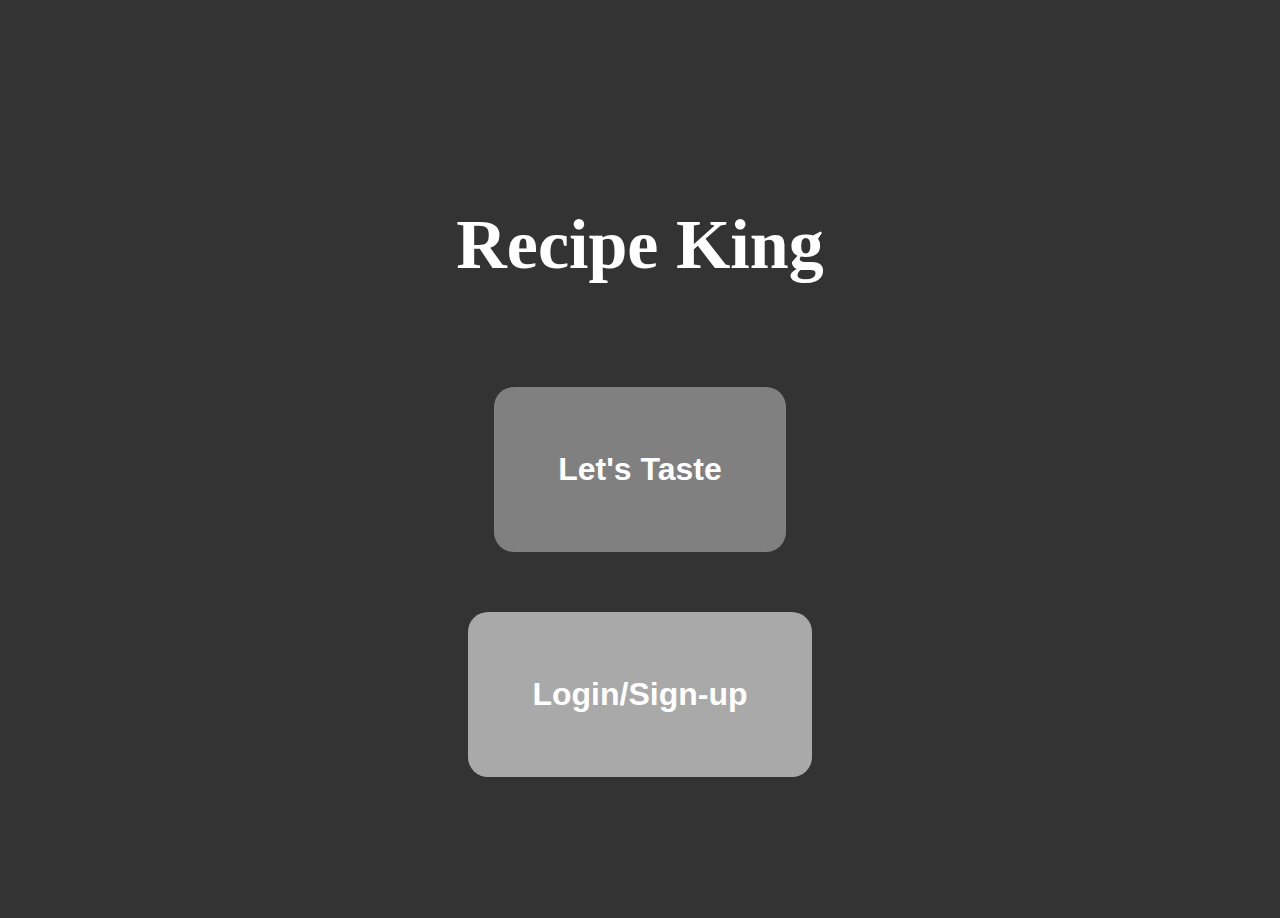
==== index.html @ 208ac61b "commit" ====
<!doctype html>
<html style="background-color: #333">
  <head>
    <meta charset="utf-8">
    <meta name="viewport" content="width=device-width, initial-scale=1">
    <link rel="stylesheet" href="css/style.css">
    <title>Recipe King</title>
  </head>

  <body class="body1" >
    <div class="rk">
    <h1 class="recipeking">Recipe King</h1>
  </div>
    <h1 class="body1_h1"><a href="html/home.html" class="taste" ><button class = "tastebutton">Let's Taste</button></a></h1>
    <button class="open-button" onclick="openForm()">Login/Sign-up</button>
  <div class="form-popup" id="myForm">
    <form class="form-container">
      <h1>Login/Sign-up</h1>

      <label for="email"><b>Email</b></label>
      <input type="text" placeholder="Enter Email" name="email" required>

      <label for="psw"><b>Password</b></label>
      <input type="password" placeholder="Enter Password" name="psw" required>

      <button type="submit" class="btn">Login</button>
      <button type="button" class="btn cancel" onclick="closeForm()">Close</button>
    </form>
  </div>
  <br>


  </body>
<script  src="java/javahome.js"></script>
</html>
---- css/style.css ----
html {
  background-image: url("food.jpg");
  background-size: cover;
  background-position: center;
  height: 100%;
  width: auto;
}
.body1 {
  width:100%;
  padding: 10% 0;
  margin: auto;
  text-align: center;
}
.tastebutton {
  background-color: gray;
  border: none;
  color: white;
  padding: 5% 5%;
  text-align: center;
  text-decoration: none;
  display: inline-block;
  font-size: 100%;
  font-weight: bolder;
  font-family: sans-serif;
  margin: 2% 1%;
  cursor: pointer;
  border-radius: 20px;
}
* {box-sizing: border-box;}

/* Button used to open the contact form - fixed at the bottom of the page */
.open-button {
  background-color: #A9A9A9;
  border: none;
  color: white;
  padding: 5% 5%;
  text-align: center;
  text-decoration: none;
  display: inline-block;
  font-size: 32px;
  font-weight: bolder;
  font-family: sans-serif;
  margin: 1% 1%;
  cursor: pointer;
  border-radius: 20px;
}

/* The popup form - hidden by default */
.form-popup {
  display: none;
  padding: 5% 5%;
  margin: 0 30px;

}

/* Add styles to the form container */
.form-container {
  max-width: 300px;
  padding: 10px;
  background-color: white;
}

/* Full-width input fields */
.form-container input[type=text], .form-container input[type=password] {
  width: 100%;
  padding: 15px;
  margin: 5px 0 22px 0;
  border: none;
  background: #f1f1f1;
}

/* When the inputs get focus, do something */
.form-container input[type=text]:focus, .form-container input[type=password]:focus {
  background-color: #ddd;
  outline: none;
}

/* Set a style for the submit/login button */
.form-container .btn {
  background-color: #4CAF50;
  color: white;
  padding: 16px 20px;
  border: none;
  cursor: pointer;
  width: 100%;
  margin-bottom:10px;
  opacity: 0.8;
}

/* Add a red background color to the cancel button */
.form-container .cancel {
  background-color: red;
}

/* Add some hover effects to buttons */
.form-container .btn:hover, .open-button:hover {
  opacity: 1;
}
.recipeking{
  font-family: serif ;
  font-size: 70px;
  padding: 30px 0;
  color: white;
}
.rk{
  width: 90%;
  margin: auto;
  border-radius: 30px;

}
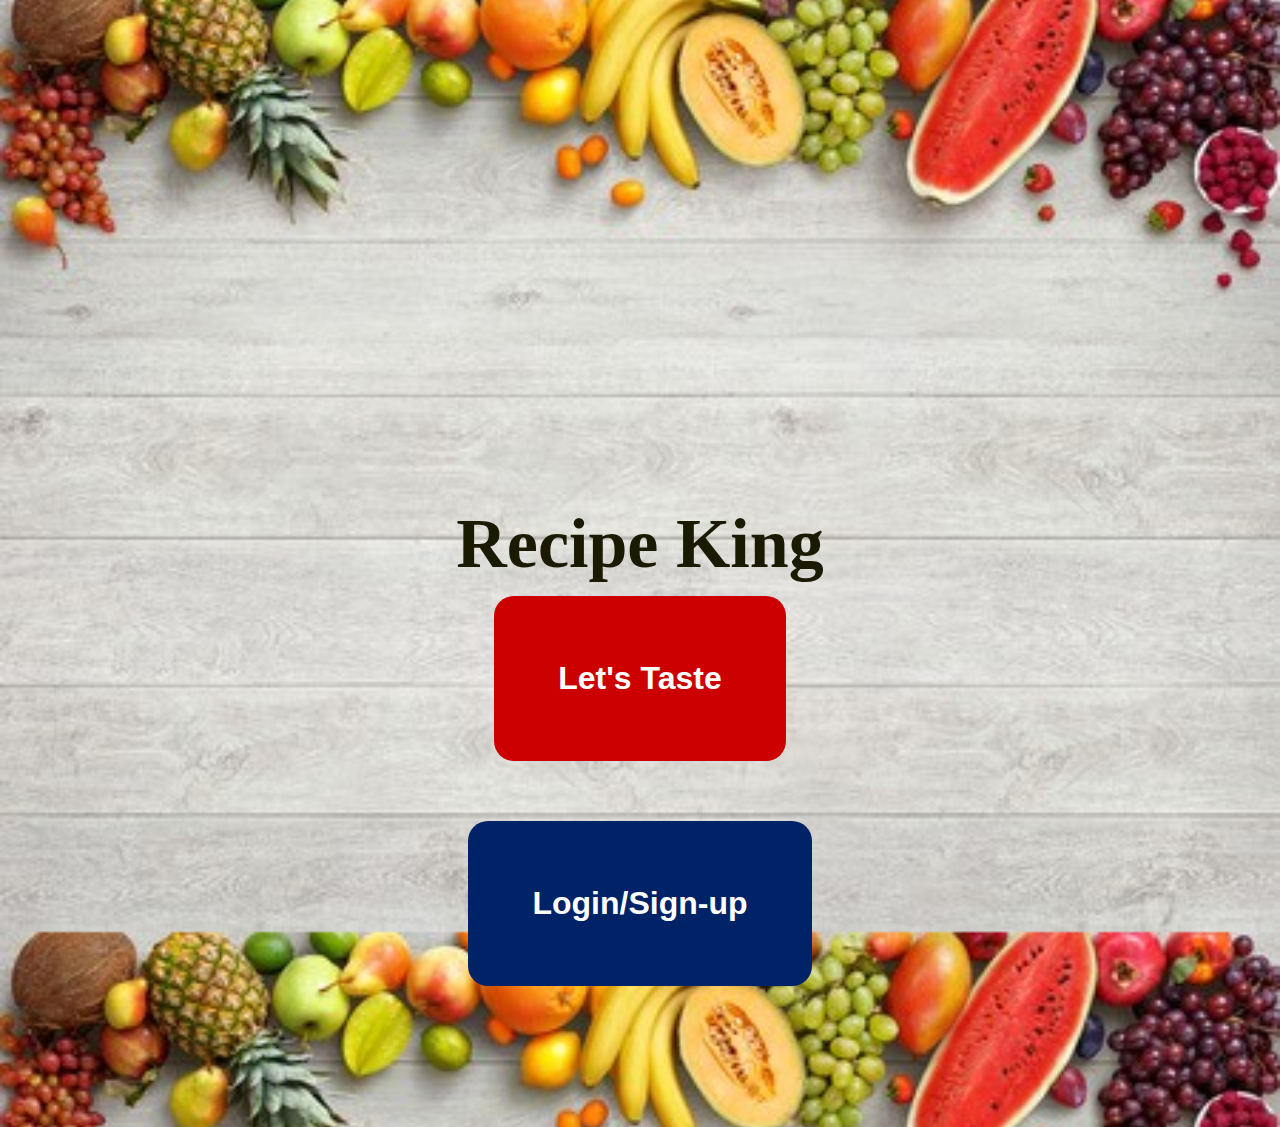
==== commit 7a019411: "graphics added" ====
--- a/index.html
+++ b/index.html
@@ -9,10 +9,10 @@
 
   <body class="body1" >
     <div class="rk">
-    <h1 class="recipeking">Recipe King</h1>
+    <h1 class="recipeking" style="color: #1a1a00; margin-top: 30%">Recipe King</h1>
   </div>
-    <h1 class="body1_h1"><a href="html/home.html" class="taste" ><button class = "tastebutton">Let's Taste</button></a></h1>
-    <button class="open-button" onclick="openForm()">Login/Sign-up</button>
+    <h1 class="body1_h1"><a href="html/home.html" class="taste" ><button class = "tastebutton" style=" background-color: #cc0000;margin-top: -10%">Let's Taste</button></a></h1>
+    <button class="open-button" onclick="openForm()" style=" background-color: #002266">Login/Sign-up</button>
   <div class="form-popup" id="myForm">
     <form class="form-container">
       <h1>Login/Sign-up</h1>
